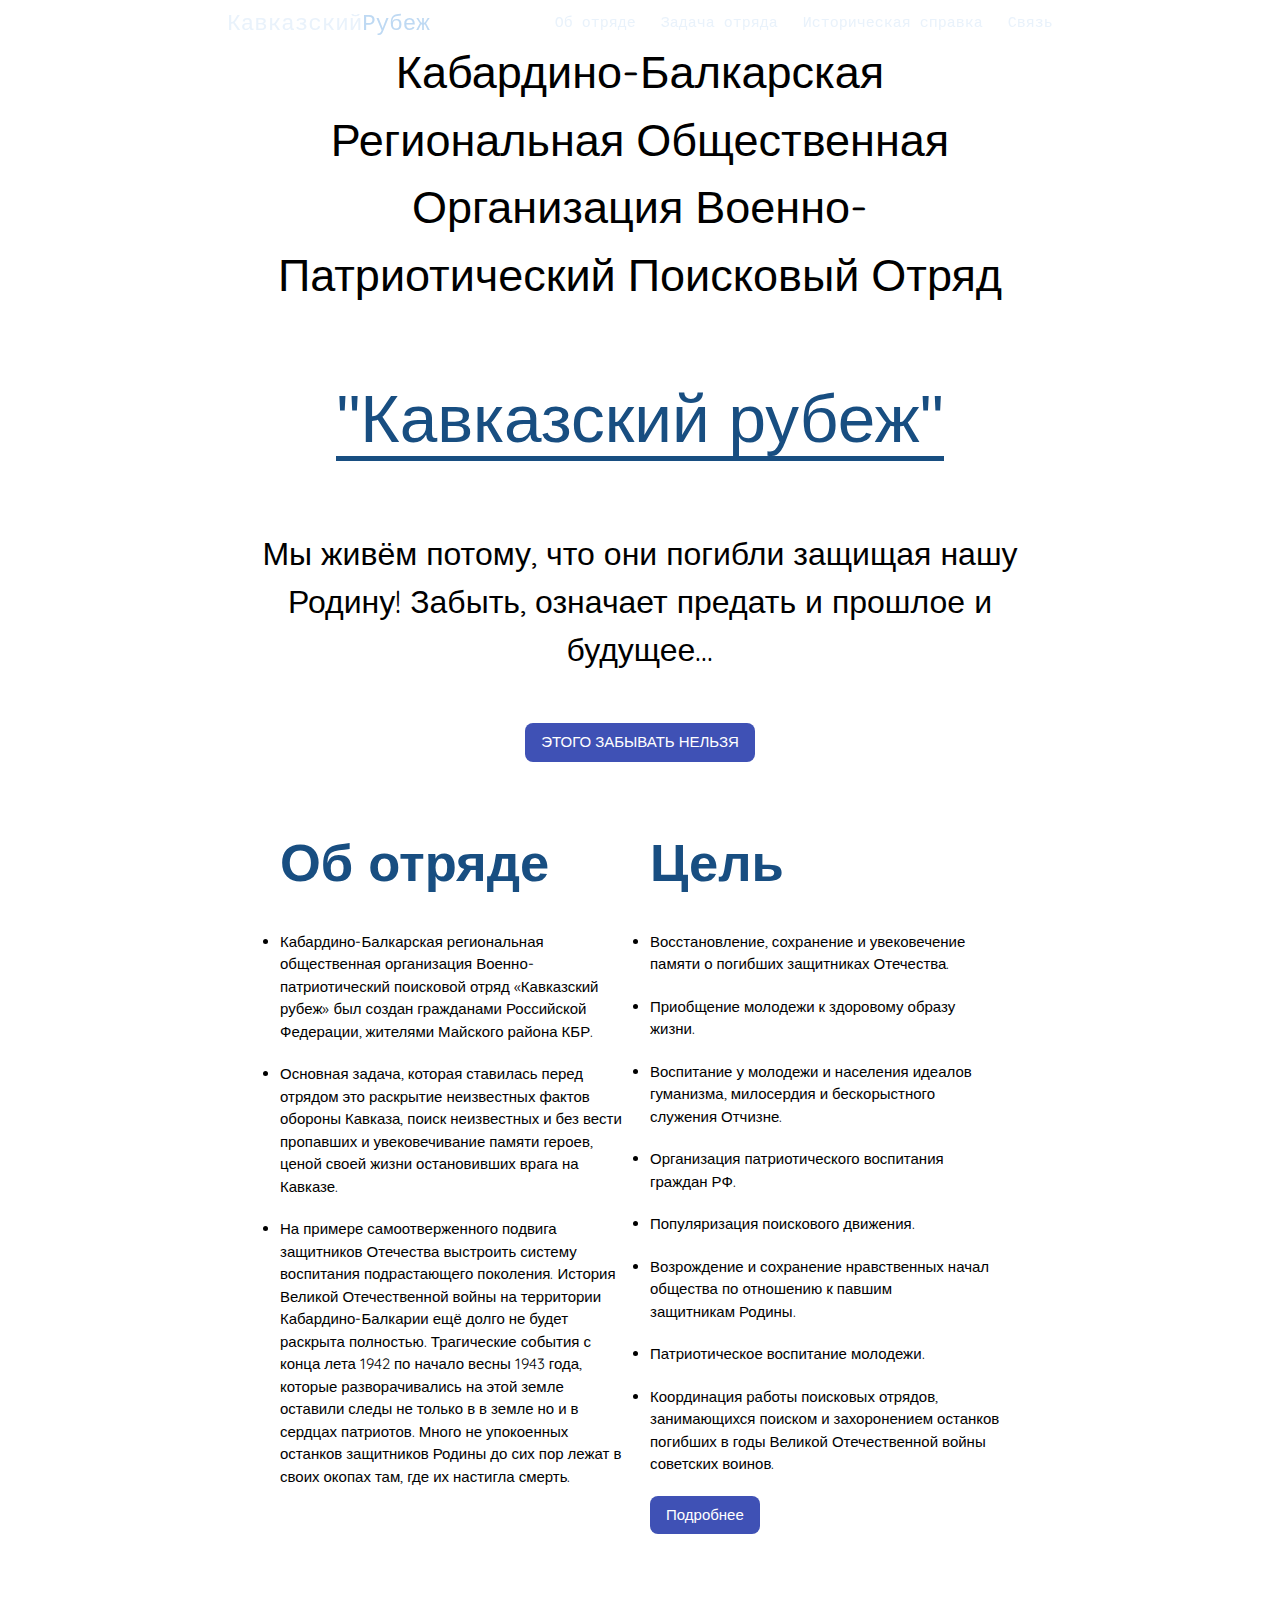
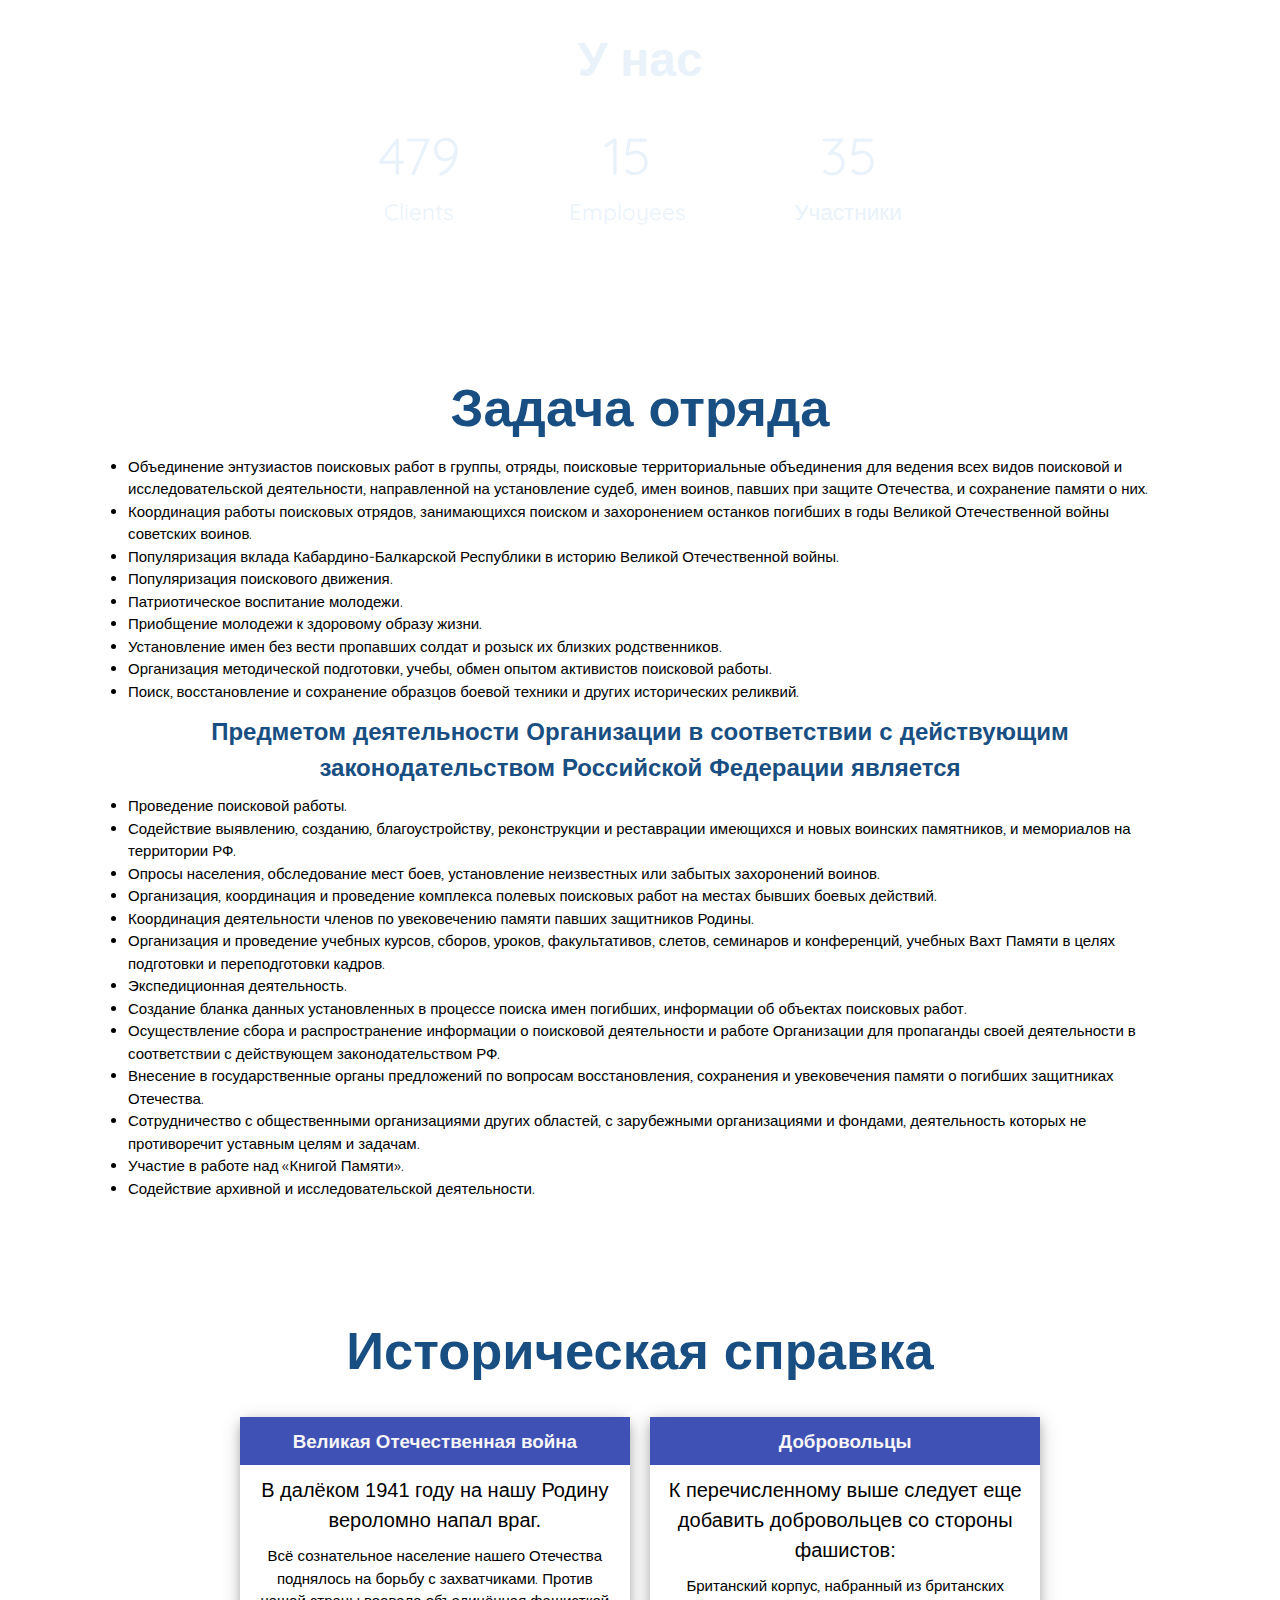
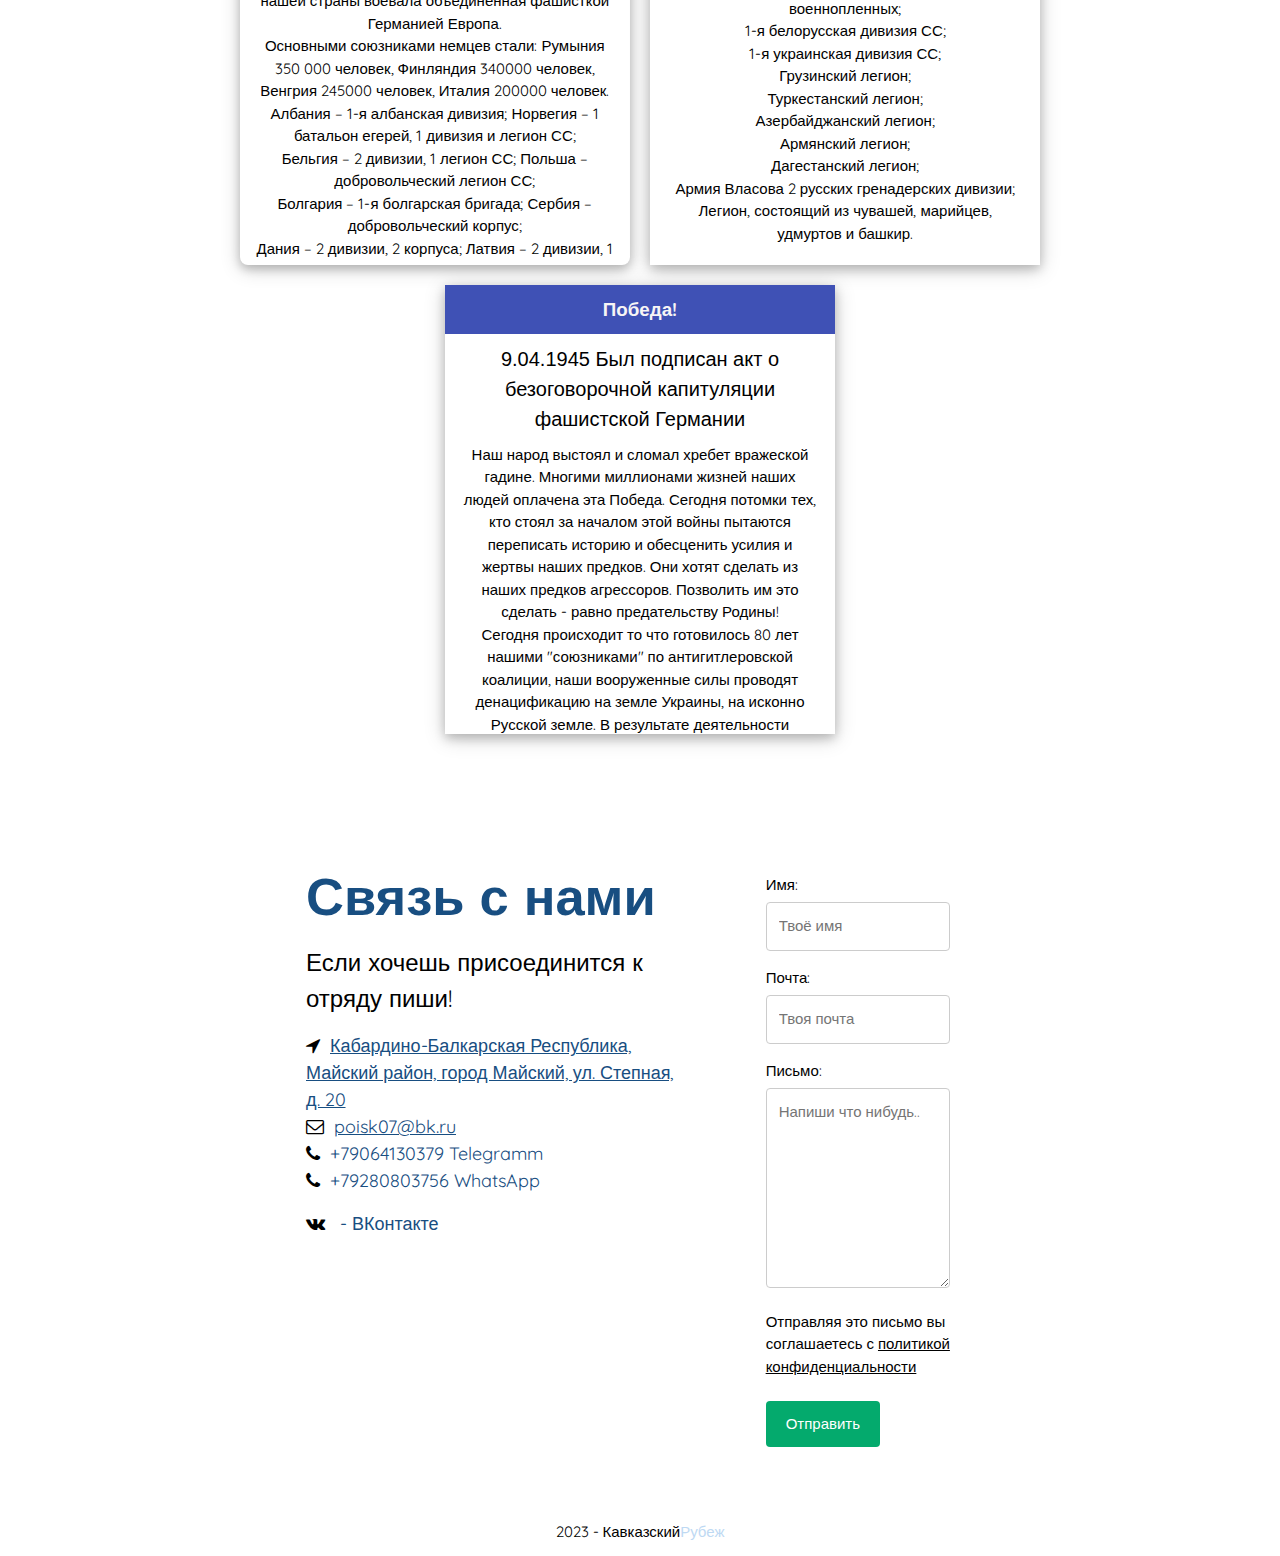
==== index.html @ 2e3555c2 "Add files via upload" ====
<!DOCTYPE html>
<html lang="en">
  <head>
    <meta name="viewport" content="width=device-width, initial-scale=1.0">
    <meta charset="UTF-8">
    <title>Кавказский рубеж</title>
    <link rel="preconnect" href="https://fonts.googleapis.com">
    <link rel="preconnect" href="https://fonts.gstatic.com" crossorigin>
    <link href="https://fonts.googleapis.com/css2?family=Quicksand&display=swap" rel="stylesheet">
    <link rel="stylesheet" href="https://www.w3schools.com/w3css/4/w3.css">
    <link rel="stylesheet" href="https://www.w3schools.com/lib/w3-colors-highway.css">
    <link rel="stylesheet" href="https://cdnjs.cloudflare.com/ajax/libs/font-awesome/4.7.0/css/font-awesome.min.css">
    <link rel="stylesheet" href="styles.css">
  </head>
  <body>

      <div class="navigation w3-highway-blue w3-container">
        <nav class="nav-container w3-padding-large">
          <div class="logo">
            <a href="#home" >Кавказский<span>Рубеж</span></a>
          </div>
          <div class="mobile-button">
            <span style="float: right;" onclick="toggleMobileNavigation()">&#9776;</span>
          </div>
          <div class="links">
            <a href="#about" >Об отряде</a>
            <a href="#task" >Задача отряда</a>
            <a href="#history" >Историческая справка</a>
            <a href="#contact" >Связь</a>            
          </div>
          <div id="mobile-sidenav" class="mobile-links w3-highway-blue">
            <div class="mobile-logo" style="display: inline;">
              <a href="#home" class="logo">Кавказский<span>Рубеж</span></a>
              <span style="width: 90%;"></span>
              <a href="javascript:void(0)" class="closebtn" onclick="toggleMobileNavigation()">&times;</a>
            </div>
            <a href="#about" onclick="toggleMobileNavigation()">Об отряде</a>
            <a href="#task" onclick="toggleMobileNavigation()">Задача отряда</a>
            <a href="#history" onclick="toggleMobileNavigation()">Историческая справка</a>
            <a href="#contact" onclick="toggleMobileNavigation()">Связь</a>
          </div>
        </nav>
      </div>

      <div class="hero" id="home">
        <div class="text container">
          <p class="pre-title">Кабардино-Балкарская Региональная Общественная Организация Военно-Патриотический Поисковый Отряд</p>
          <h1 class="title"><span>"Кавказский рубеж"</span></h1>
          <p class="post-title">Мы живём потому, что они погибли защищая нашу Родину!
Забыть, означает предать и прошлое и будущее...</p>
          <a class="w3-button w3-round-large w3-indigo w3-hover-blue" href="#history">ЭТОГО ЗАБЫВАТЬ НЕЛЬЗЯ</a> 
        </div>
      </div>

      <div class="about container w3-padding-large" id="about">
        <div class="text-one">
          <h2>Об отряде</h2>
          <li>Кабардино-Балкарская региональная общественная организация Военно-патриотический поисковой отряд «Кавказский рубеж» был создан гражданами Российской Федерации, жителями Майского района КБР.</li>
          <li>Основная задача, которая ставилась перед отрядом это раскрытие неизвестных фактов обороны Кавказа, поиск неизвестных и без вести пропавших и увековечивание памяти героев, ценой своей жизни остановивших врага на Кавказе.</li>
          <li>На примере самоотверженного подвига защитников Отечества выстроить систему воспитания подрастающего поколения. История Великой Отечественной войны на территории Кабардино-Балкарии ещё долго не будет раскрыта полностью. Трагические события с конца лета 1942 по начало весны 1943 года, которые разворачивались на этой земле оставили следы не только в в земле но и в сердцах патриотов. Много не упокоенных останков защитников Родины до сих пор лежат в своих окопах там, где их настигла смерть.</li> 
        </div>
        <div class="text-one">
          <h2>Цель</h2>
        <li>Восстановление, сохранение и увековечение памяти о погибших защитниках Отечества.</li>
        <li>Приобщение молодежи к здоровому образу жизни.</li>
        <li>Воспитание у молодежи и населения идеалов гуманизма, милосердия и бескорыстного служения Отчизне.</p>
        <li>Организация патриотического воспитания граждан РФ.</li>
        <li>Популяризация поискового движения.</li>
        <li>Возрождение и сохранение нравственных начал общества по отношению к павшим защитникам Родины.</li>
        <li>Патриотическое воспитание молодежи.</li>
        <li>Координация работы поисковых отрядов, занимающихся поиском и захоронением останков погибших в годы Великой Отечественной войны советских воинов.</li>
          <a class="w3-button w3-round-large w3-indigo w3-hover-blue" href="#task">Подробнее</a> 
        </div>
      </div>

      <div class="w3-panel w3-highway-blue numbers">
        <h2 class="w3-center w3-xxxlarge">У нас</h2>
        <p class="w3-center w3-xxxlarge show-medium">
          <?xml version="1.0" encoding="utf-8"?>
          <svg x="0px" y="0px" width="36" fill="#bed9f3" stroke="#bed9f3"
            viewBox="0 0 64 64" enable-background="new 0 0 64 64" xml:space="preserve">
          <g id="Down-arrow">
            <path d="M17.2929993,29.7070007c-0.3906994-0.3906002-0.3906994-1.0234013,0-1.4140015
              c0.3906002-0.3906002,1.0234013-0.3906002,1.4140015,0L32,41.5858994l13.2929993-13.2929001
              c0.3905983-0.3906002,1.0233994-0.3906002,1.4140015,0C46.902298,28.4883003,47,28.7441998,47,29
              c0,0.2558994-0.097702,0.5116997-0.2929993,0.7070007l-14,14c-0.3906021,0.3906975-1.0234013,0.3906975-1.4140015,0
              L17.2929993,29.7070007z"/>
            <path d="M32,64c17.6730957,0,32-14.3269005,32-32S49.6730957,0,32,0C14.3268003,0,0,14.3268995,0,32S14.3268003,64,32,64z M32,62
              C15.4579,62,2,48.542099,2,32C2,15.4580002,15.4579,2,32,2s30,13.4580002,30,30C62,48.542099,48.542099,62,32,62z"/>
          </svg>
        </p>
        <div class="container w3-padding-large">
          <div class="text">
            <p class="number">479</p>
            <p>Clients</p>
          </div>
          <div class="text">
            <p class="number">15</p>
            <p>Employees</p>
          </div>
          <div class="text">
            <p class="number">35</p>
            <p>Участники</p>
          </div>
        </div>
      </div>

      <div class="services container" id="task">
        <h2 class="w3-center">Задача отряда</h2>
        <li>Объединение энтузиастов поисковых работ в группы, отряды, поисковые территориальные объединения для ведения всех видов поисковой и исследовательской деятельности, направленной на установление судеб, имен воинов, павших при защите Отечества, и сохранение памяти о них.</li>
        <li>Координация работы поисковых отрядов, занимающихся поиском и захоронением останков погибших в годы Великой Отечественной войны советских воинов.</li>
        <li>Популяризация вклада Кабардино-Балкарской Республики в историю Великой Отечественной войны.</li>
        <li>Популяризация поискового движения.</li>
        <li>Патриотическое воспитание молодежи.</li>
        <li>Приобщение молодежи к здоровому образу жизни.</li>
        <li>Установление имен без вести пропавших солдат и розыск их близких родственников.</li>
        <li>Организация методической подготовки, учебы, обмен опытом активистов поисковой работы.</li>
        <li>Поиск, восстановление и сохранение образцов боевой техники и других исторических реликвий.</li>
        <h3 class="w3-center">Предметом деятельности Организации в соответствии с действующим законодательством Российской Федерации является</h3>
        <li>Проведение поисковой работы.</li>
        <li>Содействие выявлению, созданию, благоустройству, реконструкции и реставрации имеющихся и новых воинских памятников, и мемориалов на территории РФ.</li>
        <li>Опросы населения, обследование мест боев, установление неизвестных или забытых захоронений воинов.</li>
        <li>Организация, координация и проведение комплекса полевых поисковых работ на местах бывших боевых действий.</li>
        <li>Координация деятельности членов по увековечению памяти павших защитников Родины.</li>
        <li>Организация и проведение учебных курсов, сборов, уроков, факультативов, слетов, семинаров и конференций, учебных Вахт Памяти в целях подготовки и переподготовки кадров.</li>
        <li>Экспедиционная деятельность.</li>
        <li>Создание бланка данных установленных в процессе поиска имен погибших, информации об объектах поисковых работ.</li>
        <li>Осуществление сбора и распространение информации о поисковой деятельности и работе Организации для пропаганды своей деятельности в соответствии с действующем законодательством РФ.</li>
        <li>Внесение в государственные органы предложений по вопросам восстановления, сохранения и увековечения памяти о погибших защитниках Отечества.</li>
        <li>Сотрудничество с общественными организациями других областей, с зарубежными организациями и фондами, деятельность которых не противоречит уставным целям и задачам.</li>
        <li>Участие в работе над «Книгой Памяти».</li>
        <li>Содействие архивной и исследовательской деятельности.</li>
      </div>

      <div class="careers container" id="history">
        <h2 class="w3-center">Историческая справка</h2>
        <div class="cards w3-padding-large w3-margin-top">

            <div class="card w3-card-4 w3-round-large">
              <header class="w3-container w3-indigo">
                 <h3>Великая Отечественная война</h3>
              </header>

              <div class="content w3-container">
                <div class="card-text" style="padding-bottom: 20px;">
                <h4>В далёком 1941 году на нашу Родину вероломно напал враг.</h4>
                <ul style="list-style-type: none;">
                  <li>Всё сознательное население нашего Отечества поднялось на борьбу с захватчиками. Против нашей страны воевала объединённая фашисткой Германией Европа.</li>
                  <li>Основными союзниками немцев стали: Румыния 350 000 человек, Финляндия 340000 человек, Венгрия 245000 человек, Италия 200000 человек.</li>
                  <li>Албания – 1-я албанская дивизия; Норвегия – 1 батальон егерей, 1 дивизия и легион СС;</li>
                  <li>Бельгия – 2 дивизии, 1 легион СС; Польша – добровольческий легион СС;</li>
                  <li>Болгария – 1-я болгарская бригада; Сербия – добровольческий корпус;</li>
                  <li>Дания – 2 дивизии, 2 корпуса; Латвия – 2 дивизии, 1 корпус и 1 легион СС;</li>
                  <li>Голландия – 3 дивизии, 1 легион СС; Эстония – 1 дивизия; Франция – 2 дивизии, 2 легиона;</li>
                  <li>Хорватия – 2 дивизии, 1 корпус; Чехословакия – легион СС;</li>
                </ul>
                </div>
              </div>
            </div>

            <div class="card w3-card-4">
              <header class="w3-container w3-indigo">
                 <h3>Добровольцы</h3>
              </header>

              <div class="content w3-container">
                <div class="card-text" style="padding-bottom: 20px;">
                <h4>К перечисленному выше следует еще добавить добровольцев со стороны фашистов:</h4>
                <ul style="list-style-type: none;">
                  <li>Британский корпус, набранный из британских военнопленных;</li>
                  <li>1-я белорусская дивизия СС;</li>
                  <li>1-я украинская дивизия СС;</li>
                  <li>Грузинский легион;</li>
                  <li>Туркестанский легион;</li>
                  <li>Азербайджанский легион;</li>
                  <li>Армянский легион;</li>
                  <li>Дагестанский легион;</li>
                  <li>Армия Власова 2 русских гренадерских дивизии;</li>
                  <li>Легион, состоящий из чувашей, марийцев, удмуртов и башкир.</li>
                </ul>
                </div>
              </div>
            </div>

            <div class="card w3-card-4">
              <header class="w3-container w3-indigo">
                 <h3>Победа!</h3>
              </header>

              <div class="content w3-container">
                <div class="card-text" style="padding-bottom: 20px;">
                <h4>9.04.1945 Был подписан акт о безоговорочной капитуляции фашистской Германии</h4>
                <ul style="list-style-type: none;">
                  <li>Наш народ выстоял и сломал хребет вражеской гадине. Многими миллионами жизней наших людей оплачена эта Победа. Сегодня потомки тех, кто стоял за началом этой войны пытаются переписать историю и обесценить усилия и жертвы наших предков. Они хотят сделать из наших предков агрессоров. Позволить им это сделать - равно предательству Родины!</li>
                  <li>Сегодня происходит то что готовилось 80 лет нашими "союзниками" по антигитлеровской коалиции, наши вооруженные силы проводят денацификацию на земле Украины, на исконно Русской земле. В результате деятельности коллективного запада русские люди вынуждены противостоять с оружием в руках, а те кто это устроил потирают руки и не скрывают своей радости, они готовы воевать до последнего Украинца, потому что им не нужны славянские народы на этой земле, точно как и в плане Ост.</li>
                  <li>Но они просчитались, они не помнят истории, надеясь на невозможное. Им не победить.</li>
                  <li>Победа будет за нами!</li>
                </ul>
                </div>
              </div>
            </div>
        </div>
      </div>

      <div class="contact container" id="contact">
        <div class="short-contact">
          <h2>Связь с нами</h2>
          <p class="w3-xlarge">Если хочешь присоединится к отряду пиши!</p>
          <div class="w3-large w3-margin-top contact-info">
            <i class="fa fa-location-arrow"></i><span style="margin-left:10px;"><a href="https://www.google.ru/maps/place/Степная+ул.,+20,+Майский,+Кабардино-Балкарская+Респ.,+361113/@43.6289285,44.0592716,17.25z/data=!4m13!1m7!3m6!1s0x4050b9c78a257ce5:0x3e6de36e886a4017!2z0KHRgtC10L_QvdCw0Y8g0YPQuy4sIDIwLCDQnNCw0LnRgdC60LjQuSwg0JrQsNCx0LDRgNC00LjQvdC-LdCR0LDQu9C60LDRgNGB0LrQsNGPINCg0LXRgdC_LiwgMzYxMTEz!3b1!8m2!3d43.6292007!4d44.0606143!3m4!1s0x4050b9c78a257ce5:0x3e6de36e886a4017!8m2!3d43.6292007!4d44.0606143" target="_blank">Кабардино-Балкарская Республика, Майский район, город Майский, ул. Степная, д. 20</a></span><br>
            <i class="fa fa-envelope-o"></i><span style="margin-left:10px;"><a href="mail.ru">poisk07@bk.ru</a></span><br>
            <i class="fa fa-phone"></i><span style="margin-left:10px;"><span>+79064130379</span><span> Telegramm</span></span><br>
            <i class="fa fa-phone"></i><span style="margin-left:10px;"><span>+79280803756</span><span> WhatsApp</span></span><br>
          </div>
          <div class="w3-large w3-margin-top contact-info">
            <i class="fa fa-vk"></i><span style="margin-left:10px;"><a href="https://vk.com/public171702873" target="_blank" style="text-decoration: none;"> - ВКонтакте</a></span><br>
          </div>
        </div>
        <div class="form w3-margin-top">
          <div class="container w3-round-xlarge">
            <form class="w3-highway-blue w3-padding-large w3-round-large">
              <input type="hidden" name="project_name" value="Кавказский рубеж (сайт)">
		          <input type="hidden" name="admin_email" value="poisk07@bk.ru">
          		<input type="hidden" name="form_subject" value="Обратная связь сайта">
              <label for="fname">Имя:</label>
              <input type="text" id="name" name="Name" placeholder="Твоё имя"><br>

              <label for="lname">Почта:</label>
              <input type="text" id="email" name="Email" placeholder="Твоя почта">

              <label for="subject">Письмо:</label>
              <textarea type="text" id="subject" name="subject" placeholder="Напиши что нибудь.." style="height:200px"></textarea>
              
              <p>Отправляя это письмо вы соглашаетесь с <a href="privacy-policy.html" target="_blank">политикой конфиденциальности</a></p><br>
              <input class="w3-metro-blue" type="submit" value="Отправить">
            </form>

            <script src="https://code.jquery.com/jquery-1.11.3.min.js"></script>
            <script src="script.js"></script>

          </div>
        </div>
      </div>

      <div class=" w3-highway-blue w3-padding-large" id="footer">
        <p class="w3-center logo">2023 - Кавказский<span>Рубеж</span></p>
      </div>

  <script>
    function toggleMobileNavigation() {
      const mobileNavigation = document.getElementById("mobile-sidenav");
      mobileNavigation.classList.toggle('mobile-links-active');
    }
</script>
  </body>
</html>
---- styles.css ----
:root {
  --nav-link-color: rgba(233, 242, 251, 1);
  --nav-link-hover-color: rgb(190, 217, 243);
  --title-span-color: rgb(24, 78, 129);
  --hero-background: rgb(255, 255, 255);
  --hero-background-gradient: linear-gradient(0deg, rgba(255, 255, 255, 1) 0%, rgba(17, 57, 96, 1) 100%);

  --font-small: 0.5em;
  --font-medium: 1em;
  --font-medium-large: 1.25em;
  --font-large: 1.5rem;
  --font-x-large: 2rem;
  --font-2x-large: 3rem;
  --font-3x-large: 3.5rem;
  --font-4x-large: 4rem;
  --font-5x-large: 4.5rem;
  --font-6x-large: 5rem;
  --font-7x-large: 5.5rem;

  -text-color: rgba(7, 26, 44, 1);

  --transition-slow: 0.6s;
  --transition-medium: 0.4s;
  --transition-fast: 0.2s;
  --transition-fastest: 0.1s;
}

/*Large Desktop*/
/*General CSS*/

html {
  scroll-behavior: smooth;
}

body {
  font-family: "Quicksand", sans-serif;
}

* {
  margin: 0;
  padding: 0;
}

h2,
h3 {
  color: var(--title-span-color);
  font-weight: bold;
}

h2,
h3,
p {
  font-family: "Quicksand", sans-serif;
}

.container {
  width: 60%;
  margin: 0 auto;
}

/*Navigation*/

.navigation {
  width: 100%;
  position: fixed;
  z-index: 100;
  top: 0px;
  height: 50px;
}

.nav-container {
  margin: 0 auto;
  width: 70%;
  height: 100%;
  display: flex;
}

.nav-container .links {
  display: flex;
  width: 100%;
  align-items: center;
  justify-content: flex-end;
  gap: 25px;
  font-family: "Courier New", monospace;
}

.nav-container .logo {
  display: flex;
  width: auto;
  align-items: center;
  min-width: 20%;
  width: auto;
  font-family: "Courier New", monospace;
}

.nav-container .logo span {
  color: var(--nav-link-hover-color);
}

.nav-container .links a,
.nav-container .logo a {
  text-decoration: none;
  color: var(--nav-link-color);
  transition: var(--transition-fast);
}

.nav-container .links a {
  font-size: var(--font-medium);
}

.nav-container .logo a {
  font-size: var(--font-large);
}

.nav-container .links a:hover,
.nav-container .logo a:hover {
  color: var(--nav-link-hover-color);
}

.nav-container .links a:after,
.nav-container .logo a:after {
  display: block;
  content: "";
  border-bottom: 1px solid var(--nav-link-hover-color);
  transform: scaleX(0);
  transition: transform var(--transition-fastest) ease-in-out;
  transform-origin: 100% 50%;
}

.nav-container .logo a:hover:after,
.nav-container .links a:hover:after {
  transform: scaleX(1);
  transform-origin: 0% 50%;
}

.mobile-button {
  display: none;
}

.mobile-logo {
  display: flex !important;
}

.mobile-logo .logo {
  width: auto;
}

.mobile-links {
  height: 100%;
  width: 0;
  position: fixed;
  z-index: 1;
  top: 0;
  left: 0;
  overflow-x: hidden;
  transition: var(--transition-fast);
  padding-top: 20px;
}

.mobile-links a {
  padding: 8px 8px 8px 32px;
  text-decoration: none;
  font-size: 25px;
  color: var(--nav-link-color);
  display: block;
  transition: 0.3s;
}

.mobile-links a:hover {
  color: #f1f1f1;
}

.mobile-links .closebtn {
  font-size: var(--font-x-large);
  margin-right: 15px;
}

/*Hero*/

.hero {
  /* display: flex; */
  min-height: 300px;
  height: 800px;
  background-image: url("https://astromeridian.su/wp-content/uploads/2020/06/s1200-2021-01-21T210941.266.jpg");
  background-size: cover;
  background-repeat: no-repeat;
  background-position: center center;
  -webkit-box-shadow: inset 0px 0px 300px 0px rgba(255, 255, 255, 0.3);
  -moz-box-shadow: inset 0px 0px 3000px 2000px rgba(255, 255, 255, 0.3);
  box-shadow: inset 0px 0px 300px 2000px rgba(255, 255, 255, 0.8);
}

.hero .text {
  height: 100%;
  display: flex;
  flex-direction: column;
  justify-content: center;
  align-items: center;
  gap: 50px;
  text-align: center;
}

.hero .text .pre-title {
  font-size: var(--font-2x-large);
}
.hero .text .title {
  font-size: var(--font-5x-large);
}
.hero .text .title span {
  color: var(--title-span-color);
  border-bottom: 5px solid var(--title-span-color);
}
.hero .text .post-title {
  font-size: xx-large;
}

/*About*/

.about {
  min-height: 400px;
  display: flex;
  gap: 20px;
  padding: 50px 25px;
}

.about-us {
  min-height: 400px;
  padding: 50px;
}

.about .text-one {
  display: flex;
  flex-direction: column;
  gap: 20px;
  min-height: 400px;
  width: 50%;
}

.about .text-one h2 {
  font-size: var(--font-3x-large);
  width: max-content;
}

.about .text-one p {
  font-size: var(--font-medium-large);
}

.about .text-one a {
  width: max-content;
}

/*Numbers*/

.numbers {
  padding-top: 50px;
  padding-bottom: 50px;
}

.numbers .container {
  display: flex;
  justify-content: space-evenly;
  flex-wrap: wrap;
  gap: 20px;
}

.numbers .container .text {
  text-align: center;
  color: var(--nav-link-color);
  font-size: var(--font-large);
}

.numbers h2 {
  font-size: var(--font-3x-large);
  color: var(--nav-link-color);
}

.numbers .container .text .number {
  font-size: var(--font-3x-large);
}

/*Services*/
.services {
  padding-top: 50px;
  padding-bottom: 50px;
}

.services.container,
.careers.container {
  width: 80%;
}

.services h2,
.careers h2 {
  font-size: var(--font-3x-large);
}

.services .cards,
.careers .cards {
  display: flex;
  flex-wrap: wrap;
  justify-content: center;
  align-items: center;
  gap: 20px;
}

.services .cards .card {
  max-height: 1000px;
  height: 1000px;
  overflow: auto;
  width: 30%;
  text-align: center;
}

.services .cards .card h3,
.careers .cards .card h3 {
  color: var(--title-span-color);
  font-size: var(--font-medium-large);
}

.services .cards .card .card-text p,
.careers .cards .card .card-text p {
  font-size: var(--font-medium-large);
}

.services .cards .card .card-text p span {
  color: var(--title-span-color);
}

/*Careers*/
.careers {
  padding-top: 50px;
  padding-bottom: 50px;
}

.careers .cards .card {
  width: 40%;
  text-align: center;
}

.careers .cards .card header h3 {
  color: rgb(247, 245, 245);
}

.careers .cards .card footer {
  width: 100%;
}

.careers .cards .card .content {
  height: 400px;
  overflow: auto;
}

.careers .cards .card .card-text {
  display: flex;
  flex-direction: column;
  justify-content: space-between;
}

/*Contact*/

.contact {
  min-height: 400px;
  display: flex;
  justify-content: flex-end;
  padding: 50px;
}

.contact .form .container {
  display: flex;
  justify-content: flex-end;
  width: 100%;
}

.contact span {
  color: var(--title-span-color);
  transition: var(---transition-fast);
}

.contact span:hover {
  font-weight: bolder;
}

.contact .form .container form {
  width: 80%;
}

.contact .short-contact {
  display: flex;
  flex-direction: column;
  align-items: left;
  min-height: 400px;
}

.contact h2 {
  font-size: var(--font-3x-large);
  width: max-content;
}

.contact .form input[type="text"],
select,
textarea {
  width: 100%;
  padding: 12px;
  border: 1px solid #ccc;
  border-radius: 4px;
  box-sizing: border-box;
  margin-top: 6px;
  margin-bottom: 16px;
  resize: vertical;
}

.contact .form input[type="submit"] {
  background-color: #04aa6d;
  color: white;
  padding: 12px 20px;
  border: none;
  border-radius: 4px;
  cursor: pointer;
}

.contact .form input[type="submit"]:hover {
  background-color: #45a049;
}

/*FOOTER*/
#footer p span {
  color: var(--nav-link-hover-color);
}

/*Utilities*/

.show-medium {
  display: none;
}

@media screen and (max-width: 1200px) {
  .services.container,
  .careers.container {
    width: 100%;
  }
  .services .cards .card {
    height: 200px;
  }
  .services .cards .card .card-text p,
  .careers .cards .card .card-text p {
    font-size: var(--font-medium);
  }
  .contact.container {
    width: 80%;
  }
}

@media screen and (max-width: 1024px) {
  .nav-container {
    width: 80%;
  }

  .container {
    width: 80%;
  }
  .nav-container .links {
    display: none;
  }

  .mobile-button {
    display: flex;
    width: 100%;
    justify-content: flex-end;
    align-items: center;
  }

  .mobile-button span {
    font-size: var(--font-x-large);
    color: var(--nav-link-hover-color);
  }

  .mobile-logo {
    display: flex;
  }
  .mobile-links-active {
    width: 40%;
  }

  .hero .text .pre-title {
    font-size: var(--font-x-large);
  }
  .hero .text .title {
    font-size: var(--font-2x-large);
  }
  .hero .text .post-title {
    font-size: x-large;
  }

  .about .text-one {
    width: 70%;
  }

  .about .text-one h2,
  .contact h2 {
    font-size: var(--font-2x-large);
  }

  .about .text-one p {
    font-size: var(--font-medium);
  }

  .about .text-two ul {
    font-size: var(--font-medium);
  }

  .services .cards .card,
  .careers .cards .card {
    width: 45%;
  }

  .services .cards .card .card-text p {
    font-size: var(--font-medium);
  }

  .careers .cards .card {
    height: auto;
  }
}

@media screen and (max-width: 768px) {
  .mobile-links-active {
    width: 70%;
  }

  .about {
    flex-direction: column;
    text-align: center;
  }

  .about .text-one {
    min-height: 0;
  }

  .about .text-one h2,
  .contact h2 {
    width: 100%;
  }

  .about .text-one a {
    margin: 0 auto;
  }

  .about .text-one {
    width: 100%;
  }
  .about .text-two {
    width: 100%;
  }

  .numbers .container {
    justify-content: center;
    flex-direction: column;
  }

  .show-medium {
    display: block;
  }

  .services .cards .card,
  .careers .cards .card {
    width: 100%;
  }

  .services .cards .card {
    height: auto;
  }

  .services .cards .card .card-text p {
    font-size: var(--font-medium);
  }

  .contact {
    flex-direction: column;
    justify-content: center;
  }

  .contact .short-contact {
    width: 100%;
    min-height: 0;
    justify-content: center;
  }

  .contact .short-contact h2 {
    width: fit-content;
  }

  .contact .container {
    width: 90%;
  }

  .contact .form .container form {
    width: 100%;
  }
}

@media screen and (max-width: 480px) {
  html,
  body {
    overflow-x: none;
  }

  .nav-container {
    width: 90% !important;
  }

  .hero {
    height: 400px;
    width: 100%;
  }

  .hero .text .pre-title {
    font-size: var(--font-large);
  }
  .hero .text .title,
  .contact h2,
  .services h2,
  .careers h2 {
    font-size: var(--font-x-large);
  }
  .hero .text .post-title {
    font-size: large;
  }

  .mobile-links-active {
    width: 100%;
  }

  .services {
    padding: 0 !important;
  }

  .services.container,
  .about.container,
  .careers.container {
    width: 100%;
  }

  .contact {
    padding: 10px;
  }

  .contact p {
    font-size: var(--font-medium-large) !important;
  }

  .contact .container {
    width: 100%;
  }
}
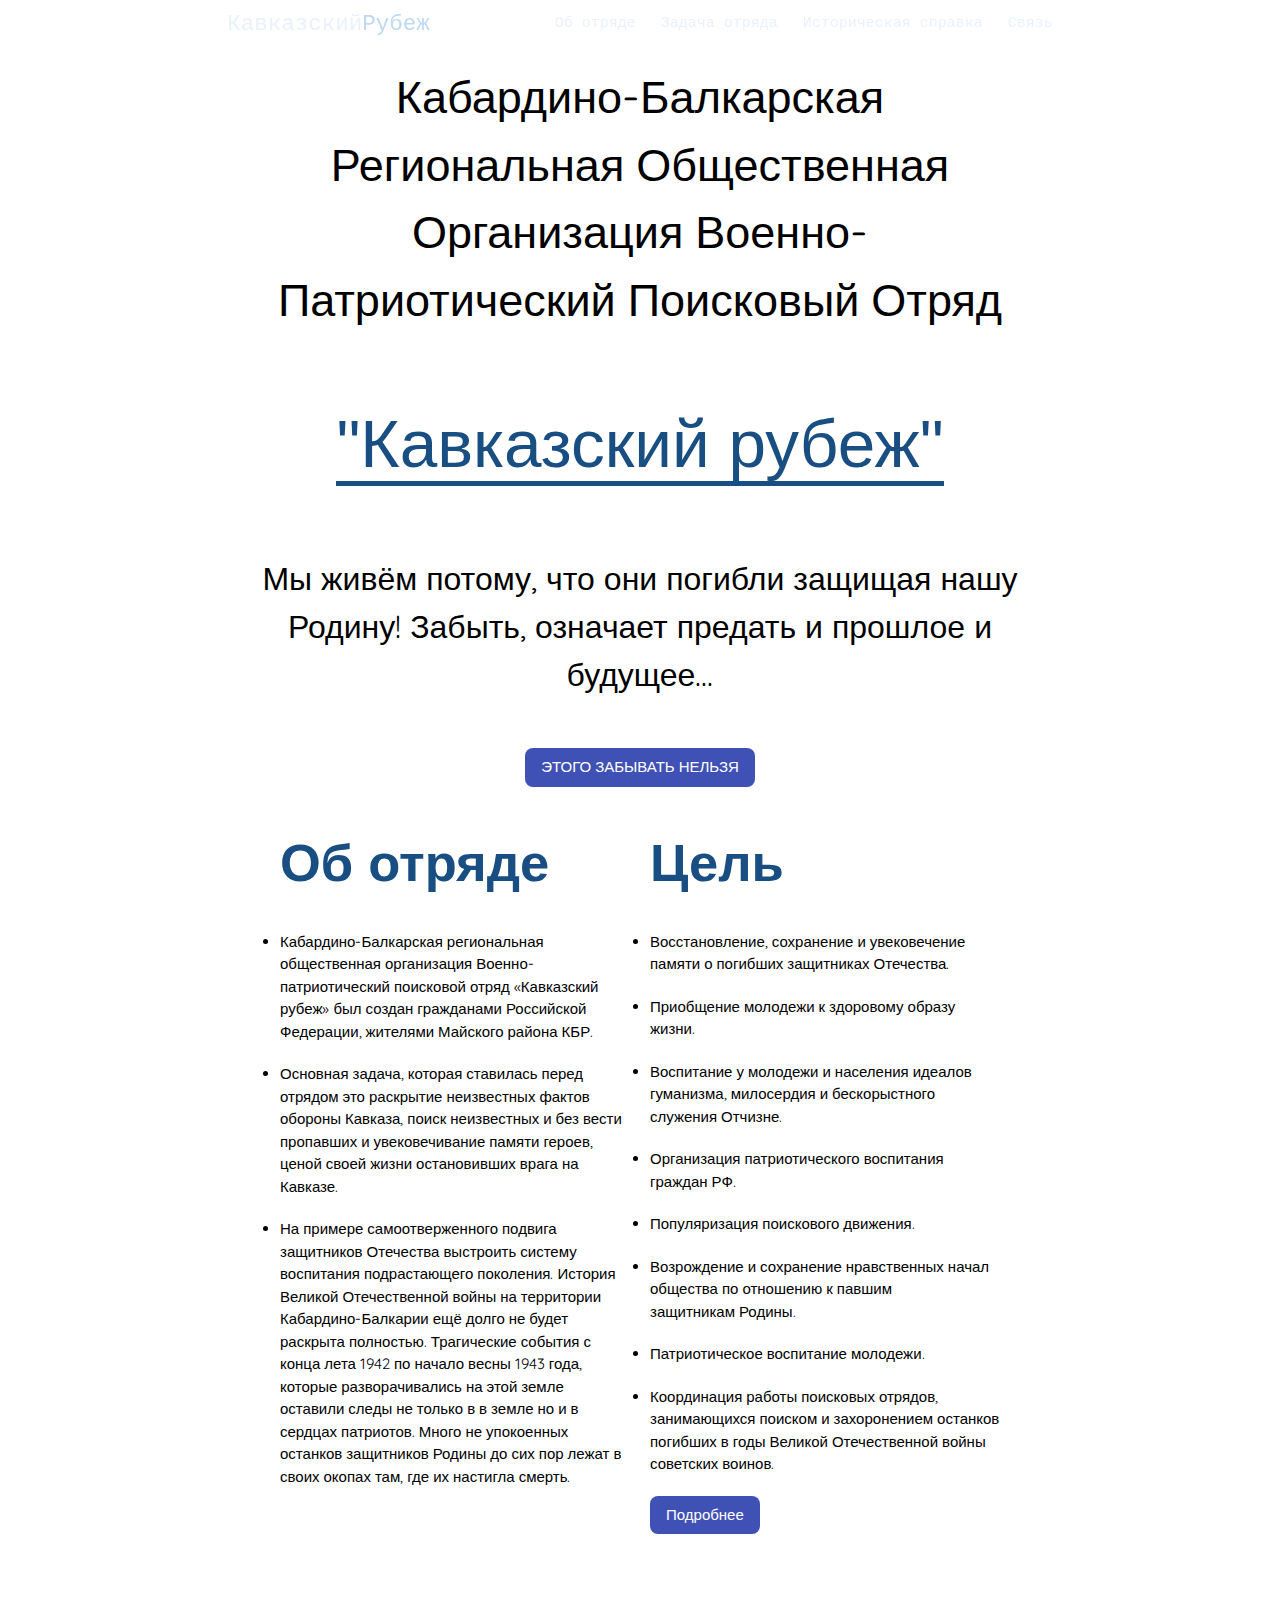
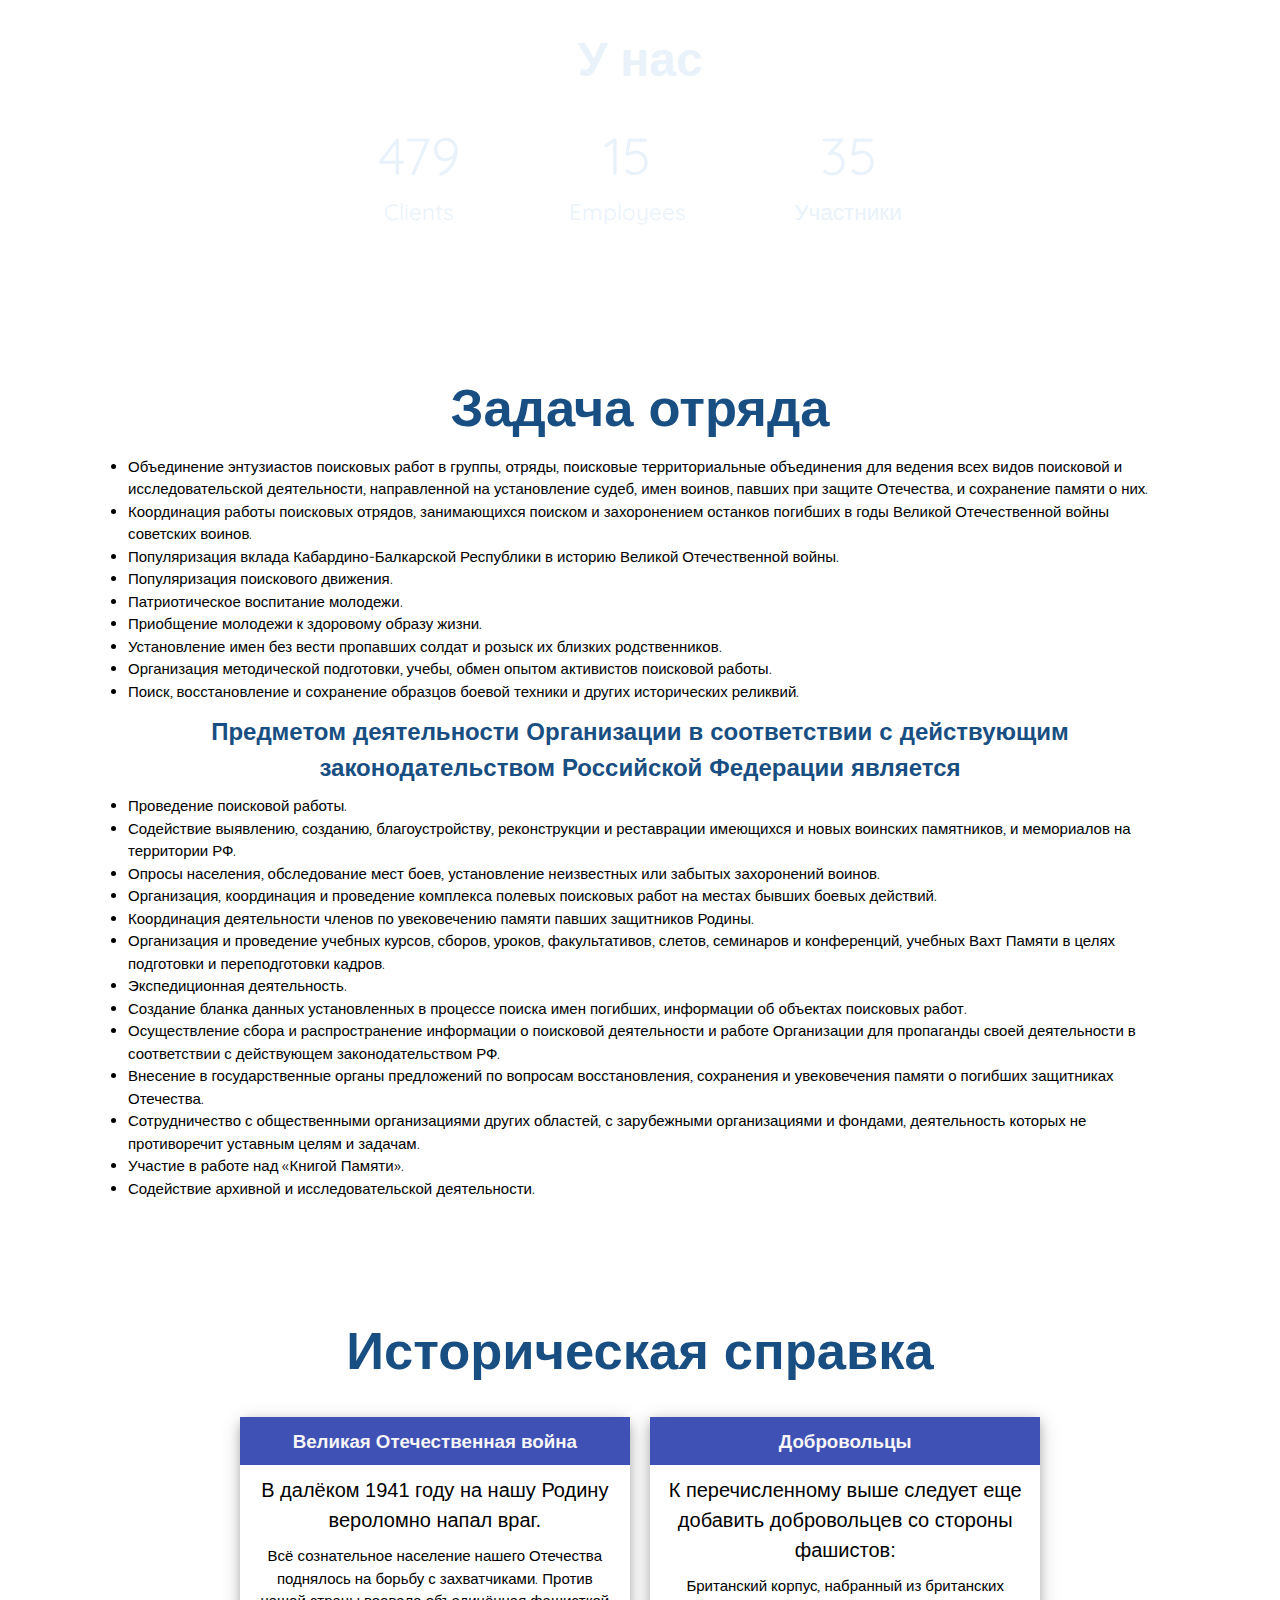
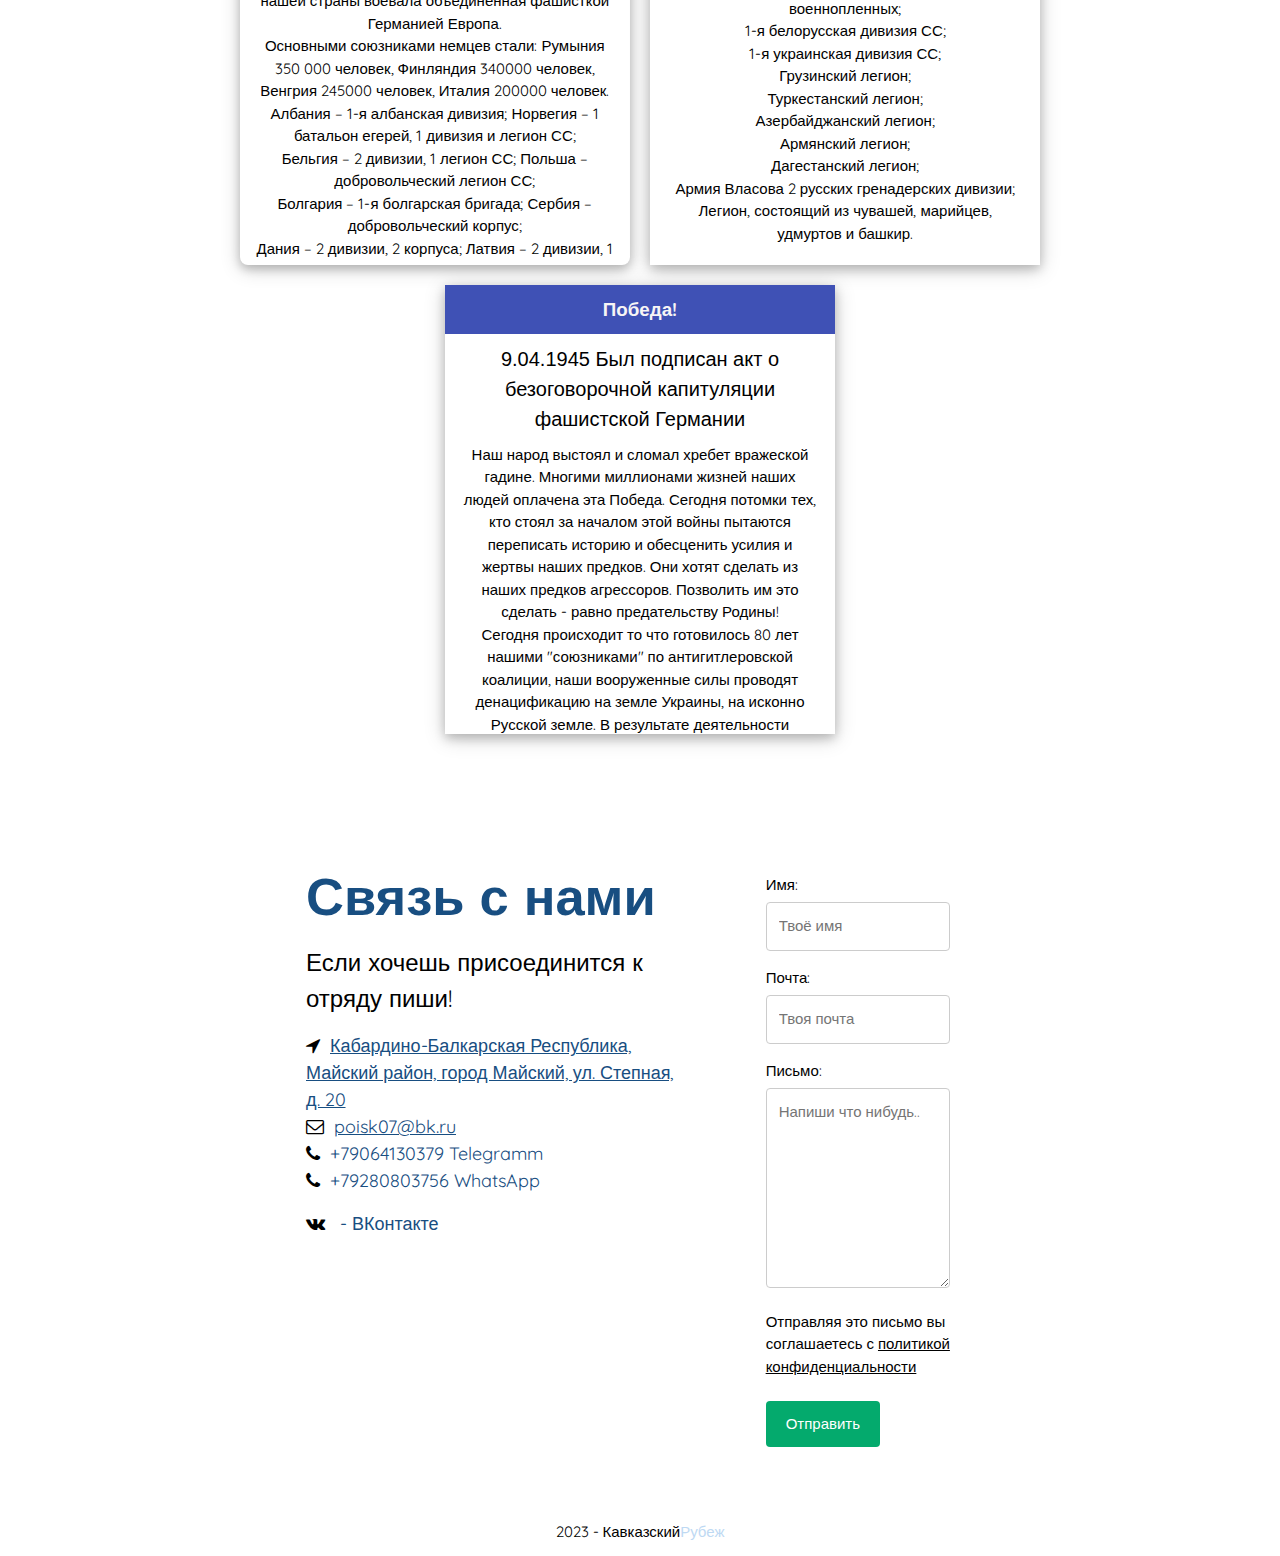
==== commit 53a5a344: "Update index.html" ====
--- a/index.html
+++ b/index.html
@@ -45,6 +45,7 @@
 
       <div class="hero" id="home">
         <div class="text container">
+		<p> </p>
           <p class="pre-title">Кабардино-Балкарская Региональная Общественная Организация Военно-Патриотический Поисковый Отряд</p>
           <h1 class="title"><span>"Кавказский рубеж"</span></h1>
           <p class="post-title">Мы живём потому, что они погибли защищая нашу Родину!
@@ -221,7 +222,7 @@
           <div class="container w3-round-xlarge">
             <form class="w3-highway-blue w3-padding-large w3-round-large">
               <input type="hidden" name="project_name" value="Кавказский рубеж (сайт)">
-		          <input type="hidden" name="admin_email" value="poisk07@bk.ru">
+		          <input type="hidden" name="admin_email" value="lorovmarny@gmail.com">
           		<input type="hidden" name="form_subject" value="Обратная связь сайта">
               <label for="fname">Имя:</label>
               <input type="text" id="name" name="Name" placeholder="Твоё имя"><br>
@@ -254,4 +255,4 @@
     }
 </script>
   </body>
-</html>+</html>
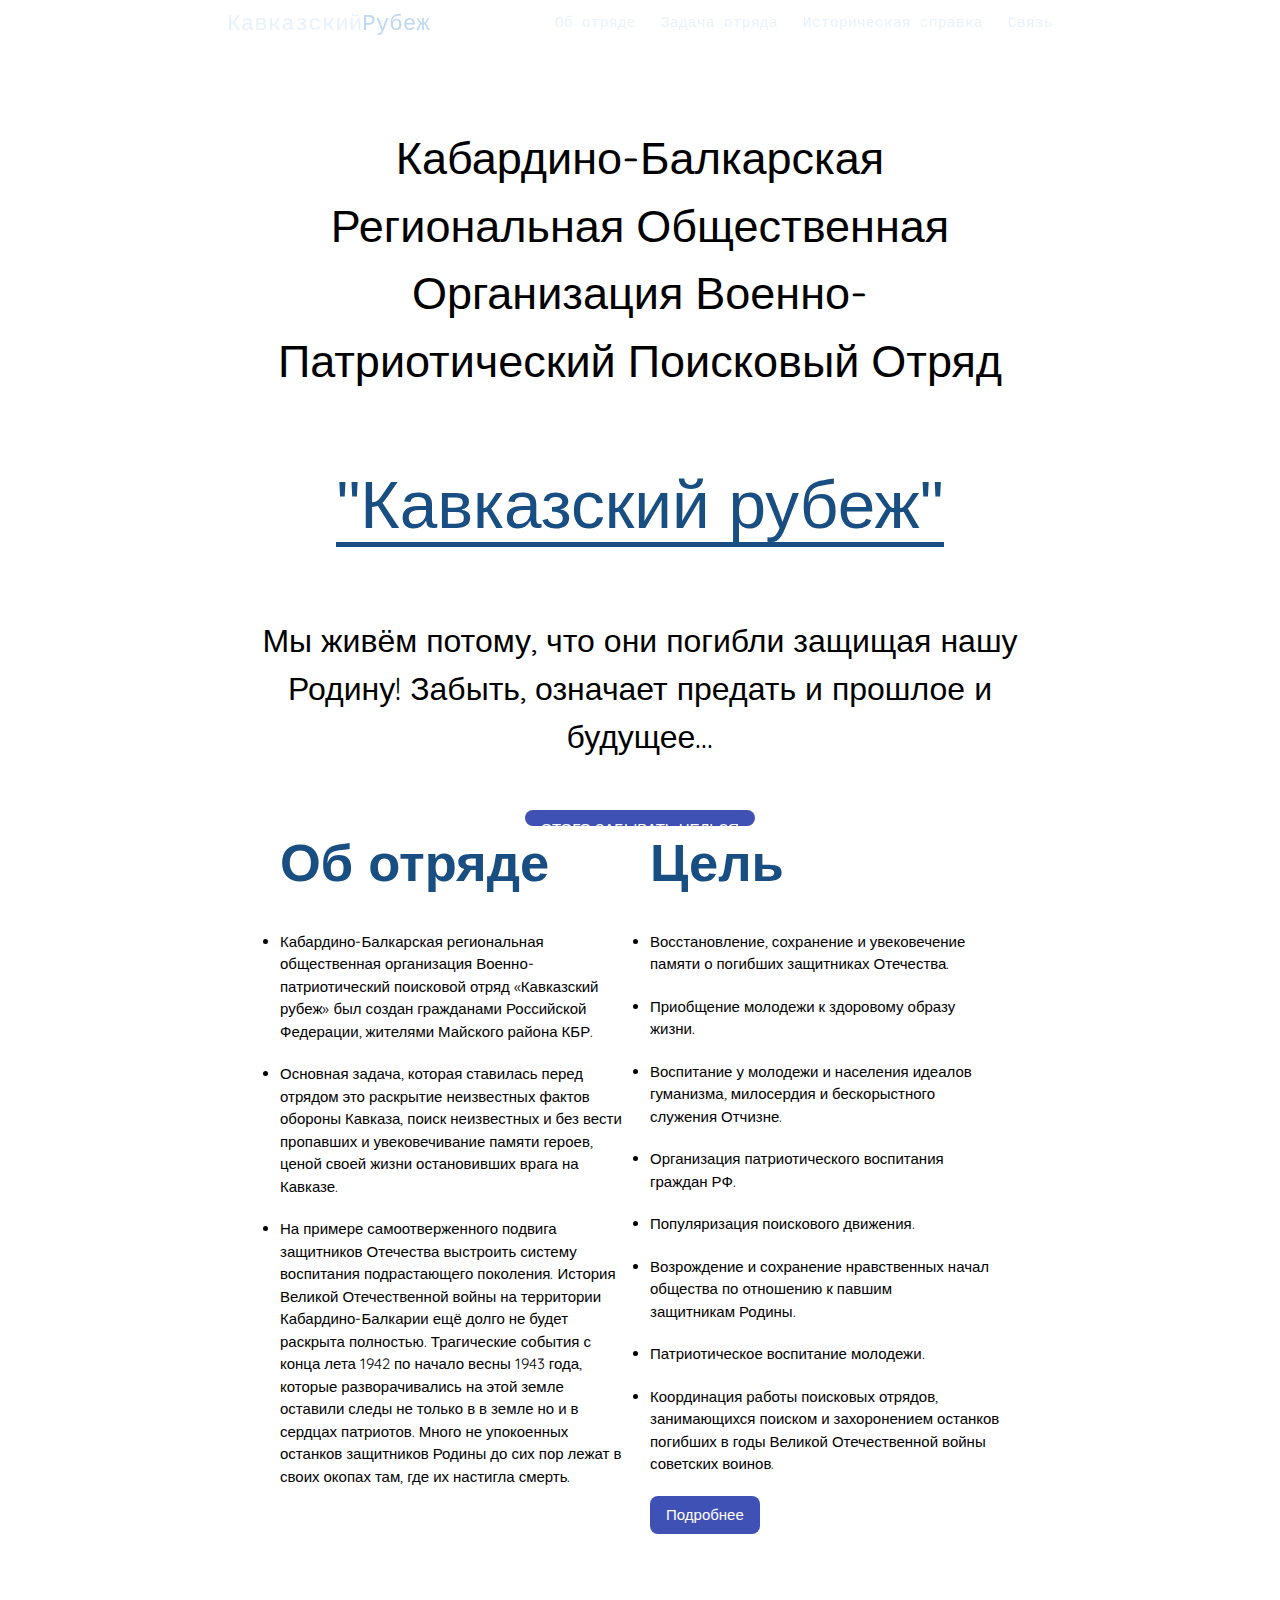
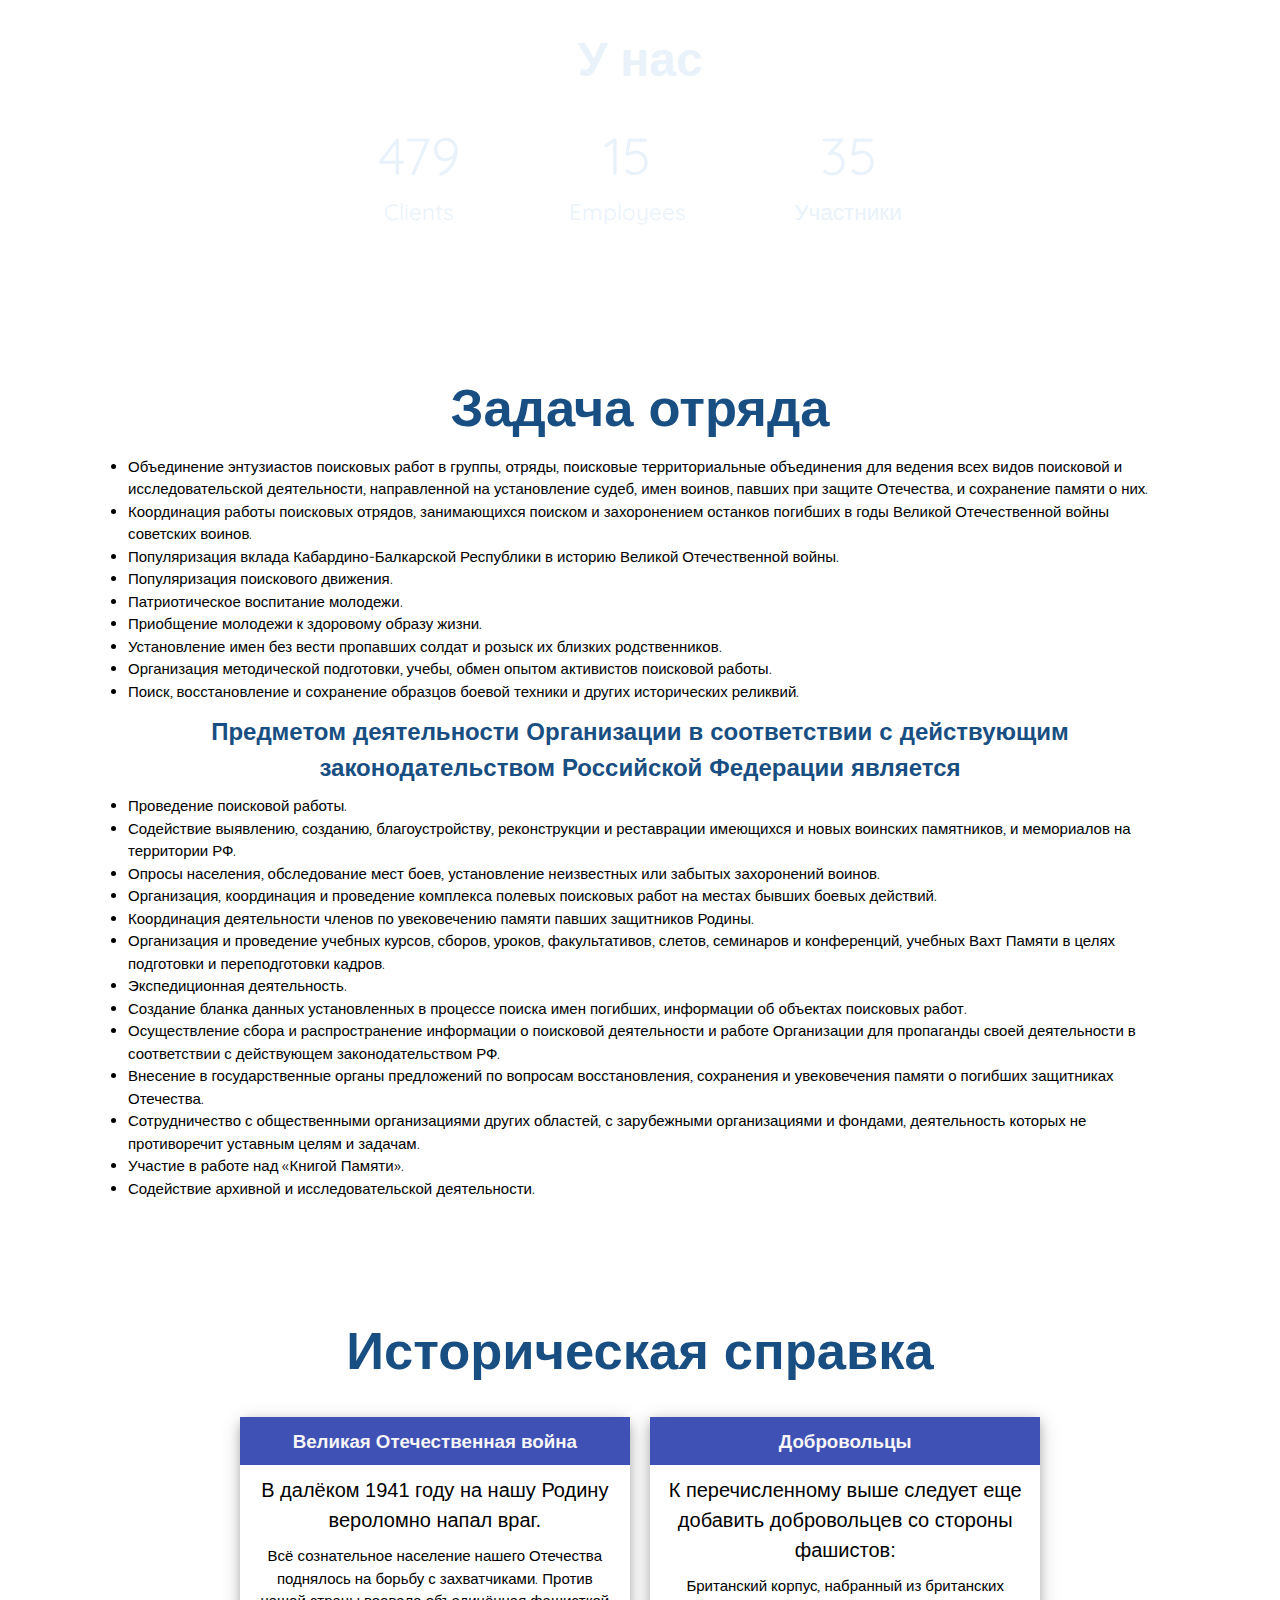
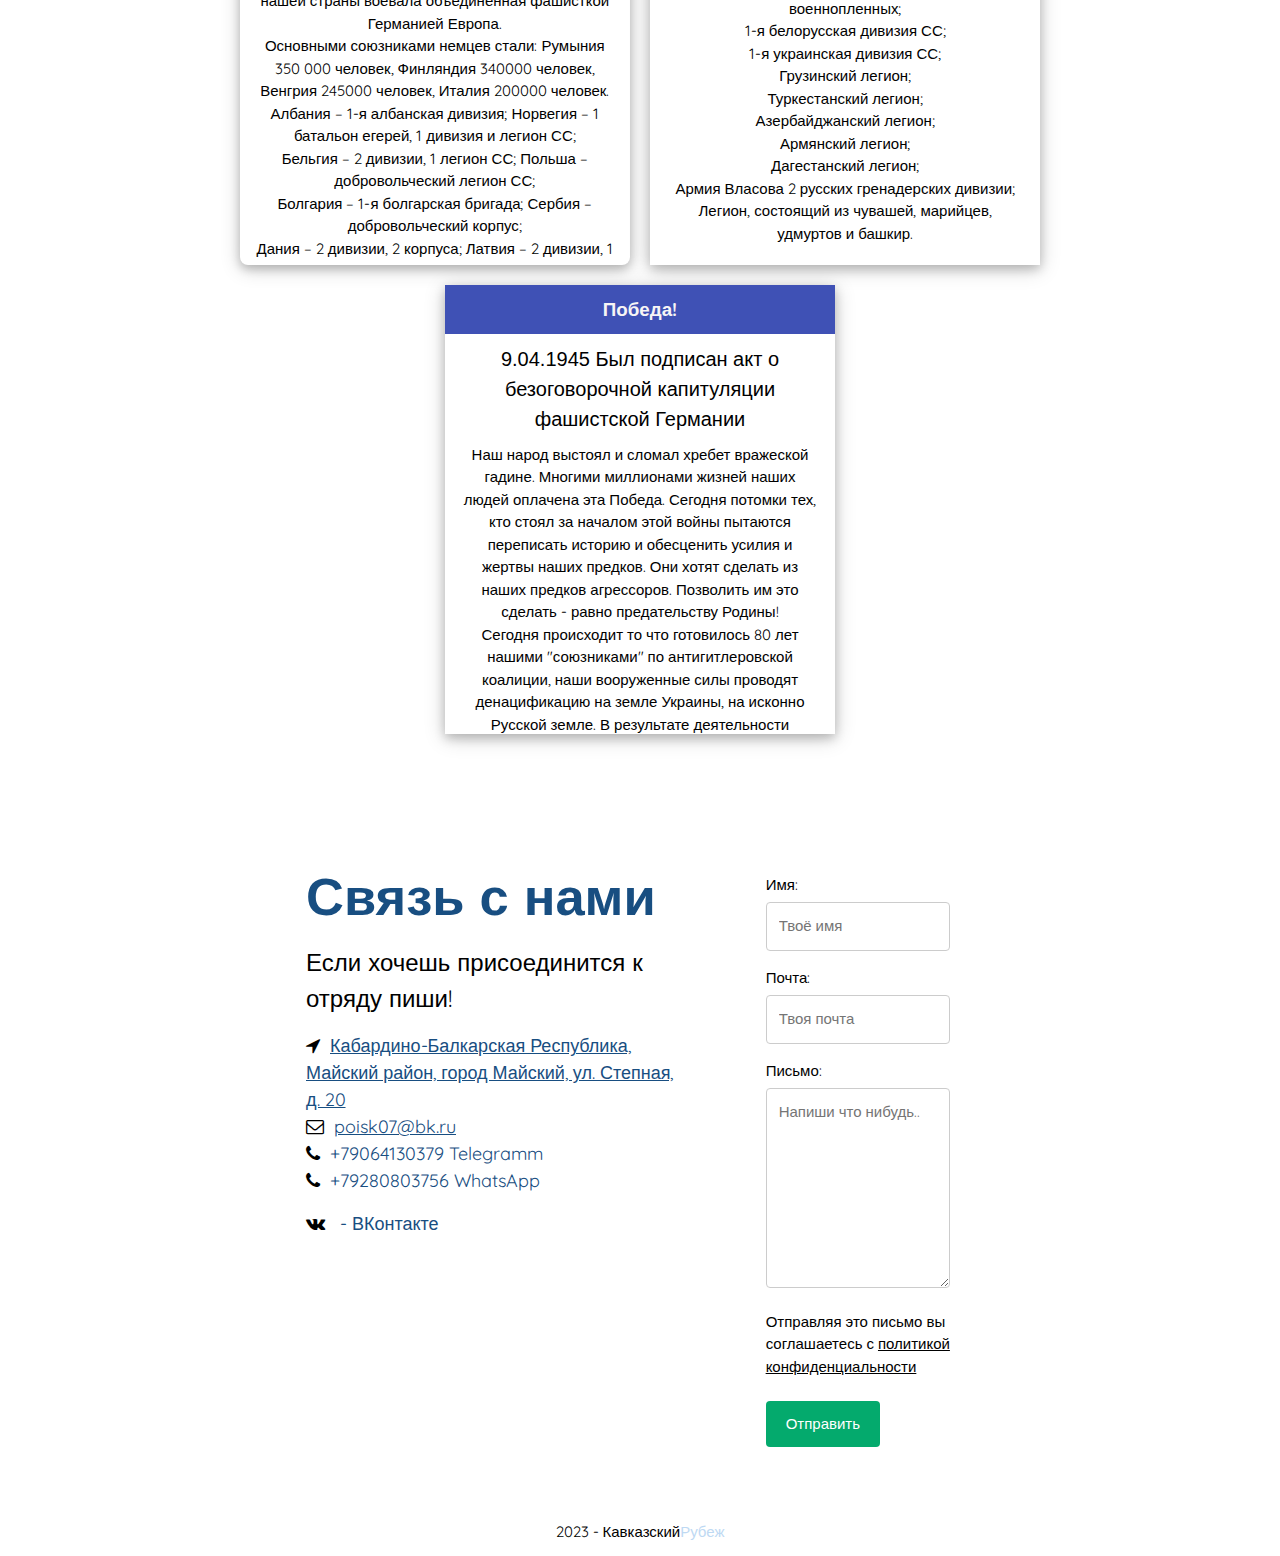
==== commit 72833fea: "Update index.html" ====
--- a/index.html
+++ b/index.html
@@ -45,6 +45,8 @@
 
       <div class="hero" id="home">
         <div class="text container">
+		<p> </p>
+		<p> </p>
 		<p> </p>
           <p class="pre-title">Кабардино-Балкарская Региональная Общественная Организация Военно-Патриотический Поисковый Отряд</p>
           <h1 class="title"><span>"Кавказский рубеж"</span></h1>
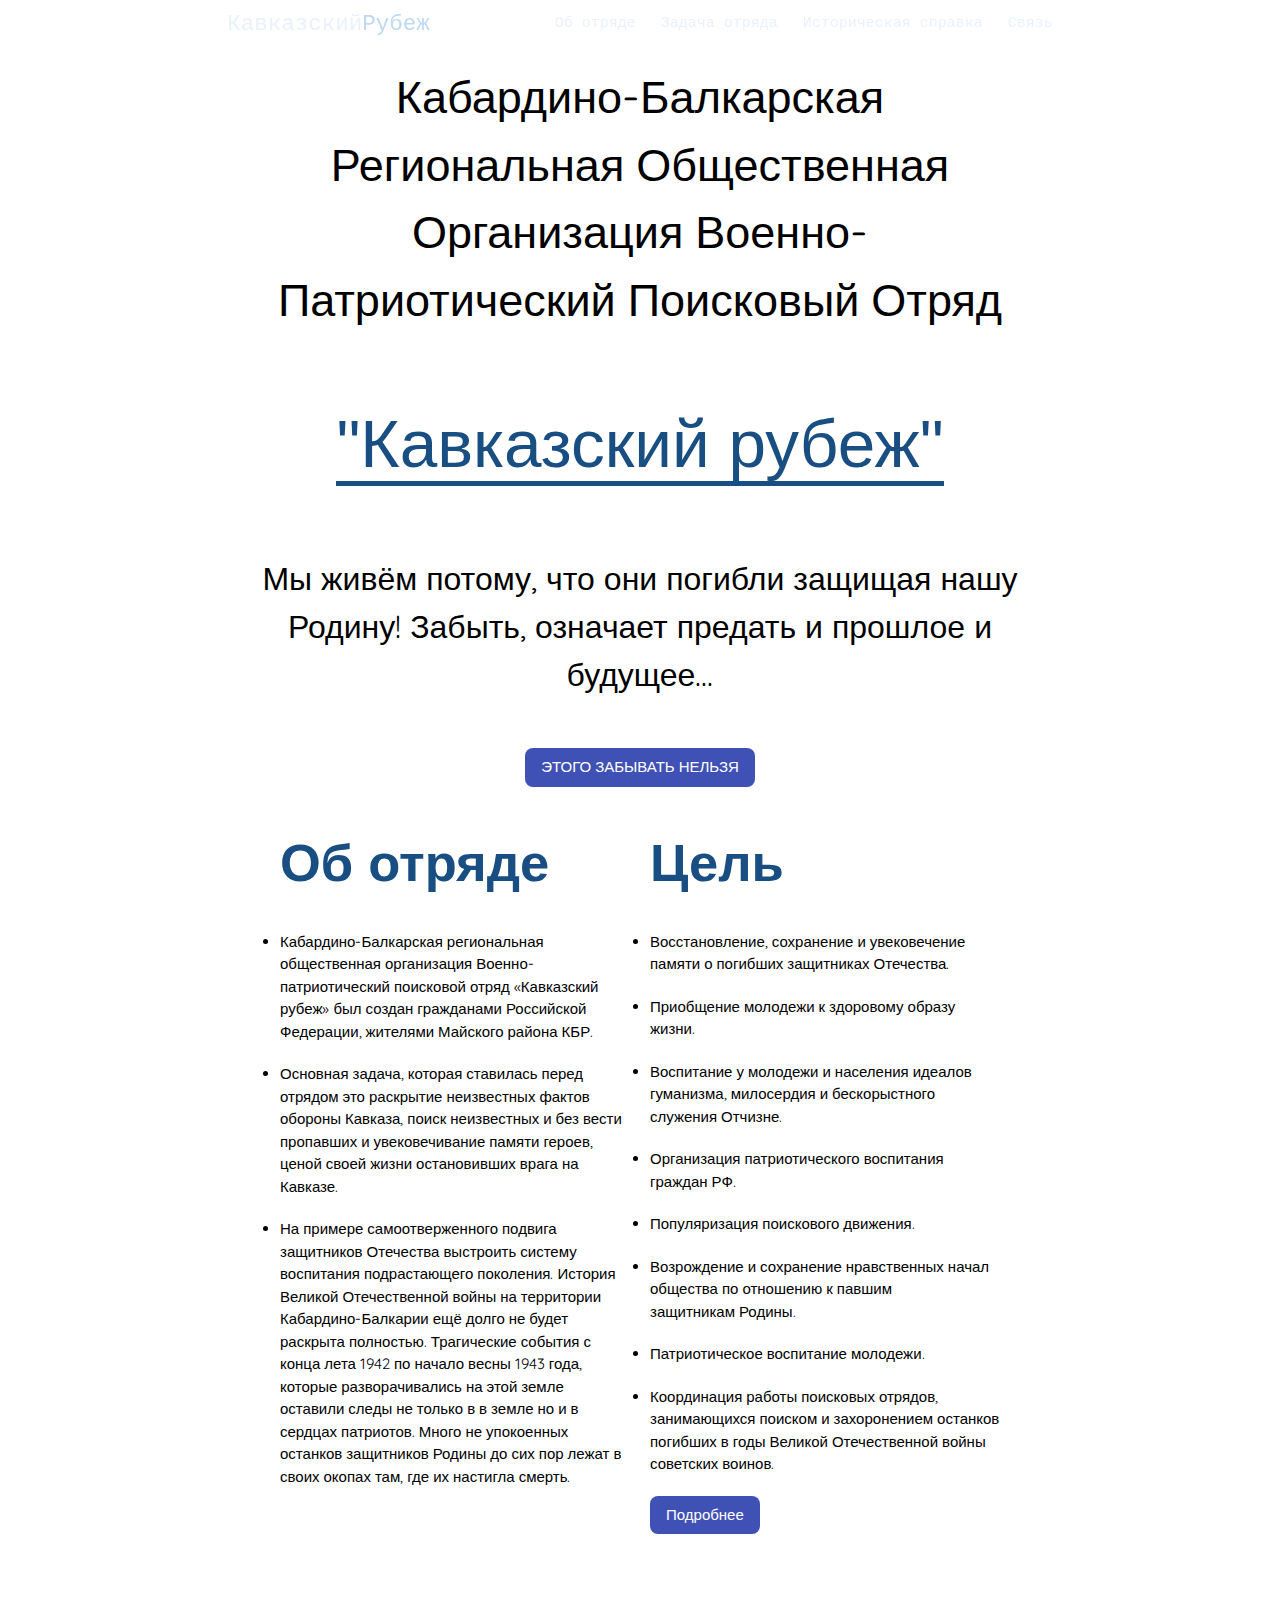
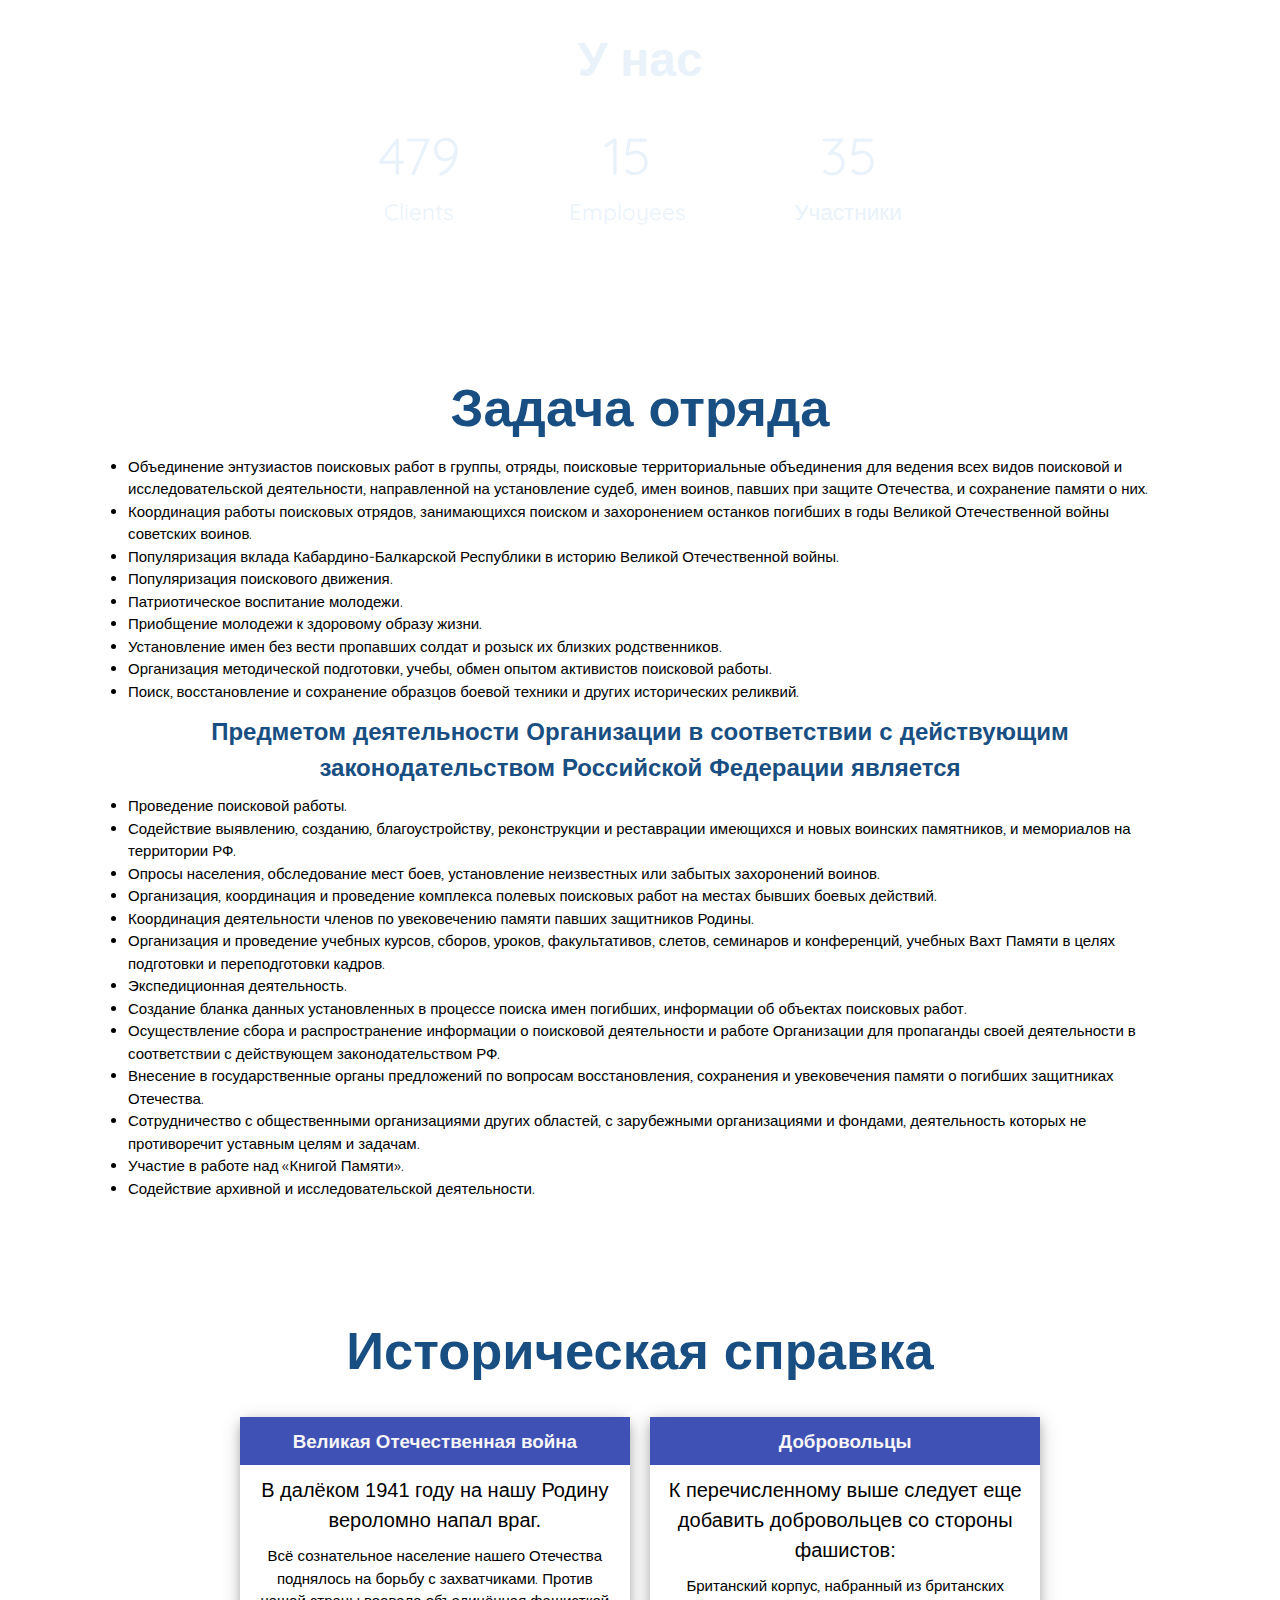
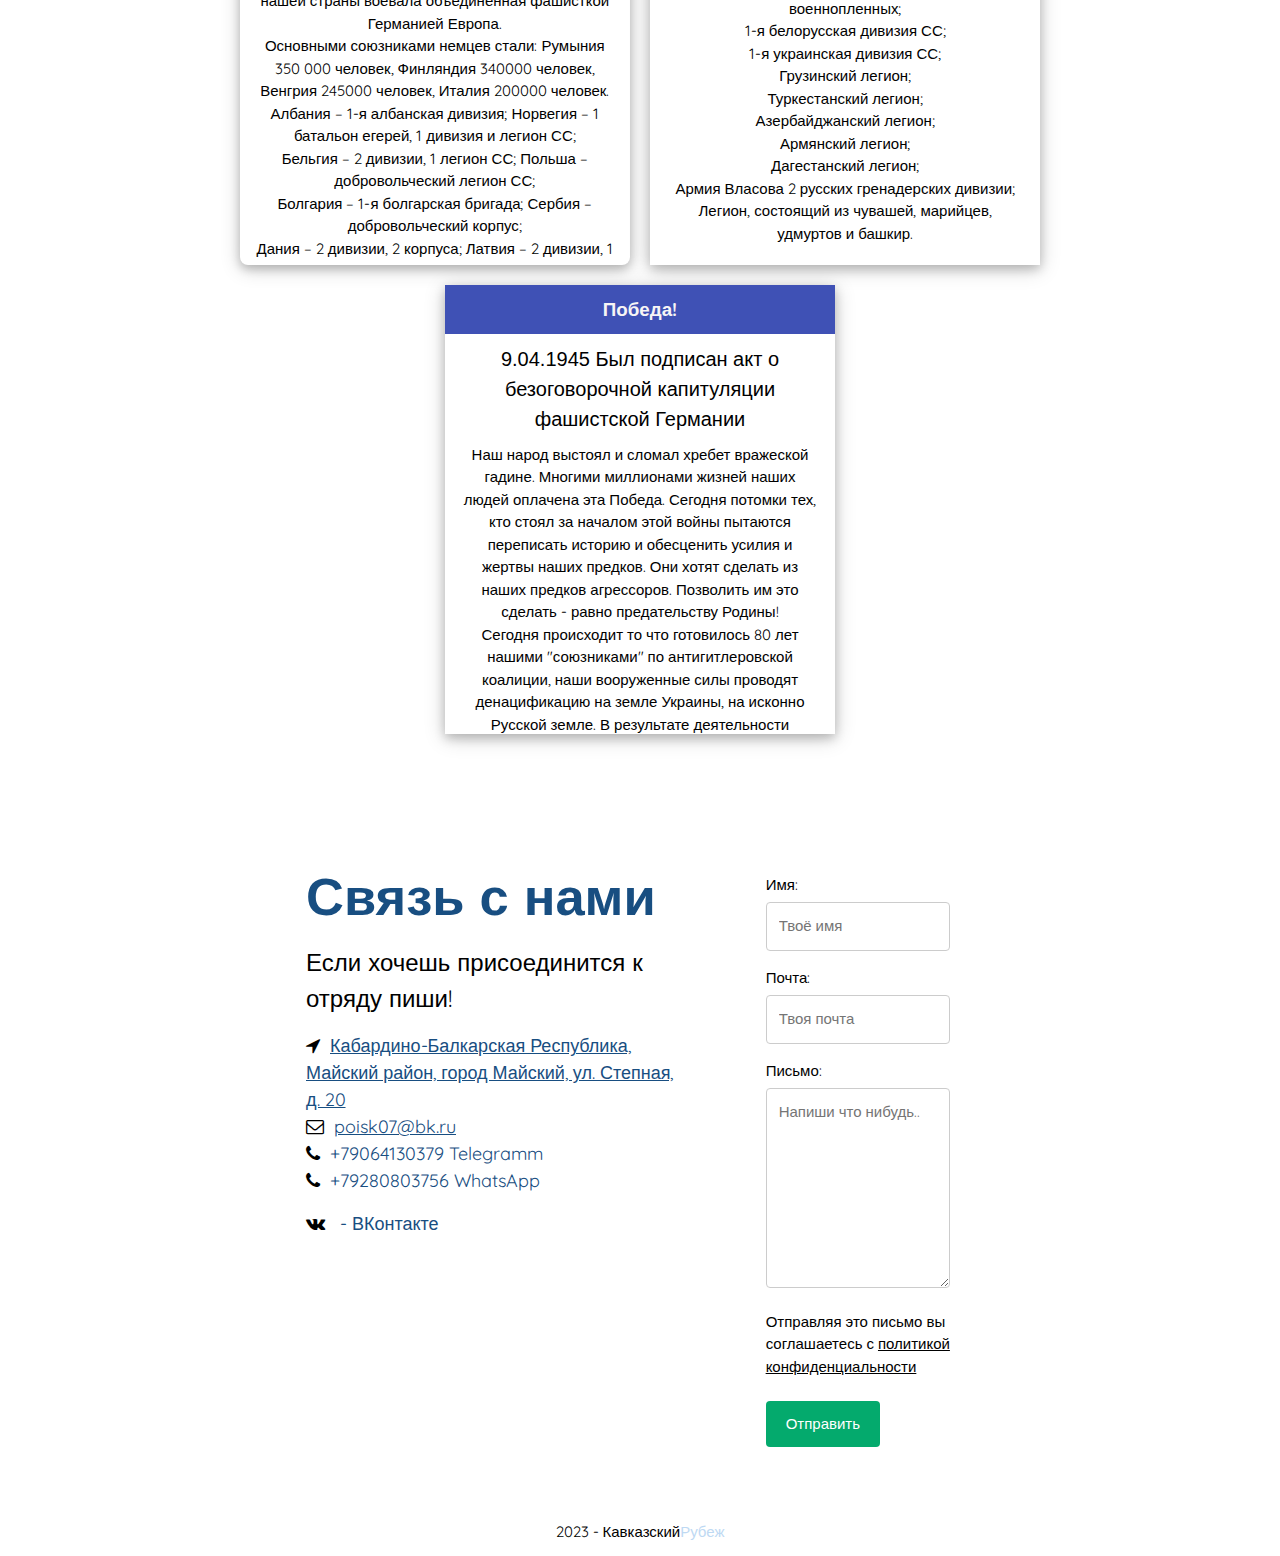
==== commit 4be2ce64: "Update index.html" ====
--- a/index.html
+++ b/index.html
@@ -45,8 +45,6 @@
 
       <div class="hero" id="home">
         <div class="text container">
-		<p> </p>
-		<p> </p>
 		<p> </p>
           <p class="pre-title">Кабардино-Балкарская Региональная Общественная Организация Военно-Патриотический Поисковый Отряд</p>
           <h1 class="title"><span>"Кавказский рубеж"</span></h1>
